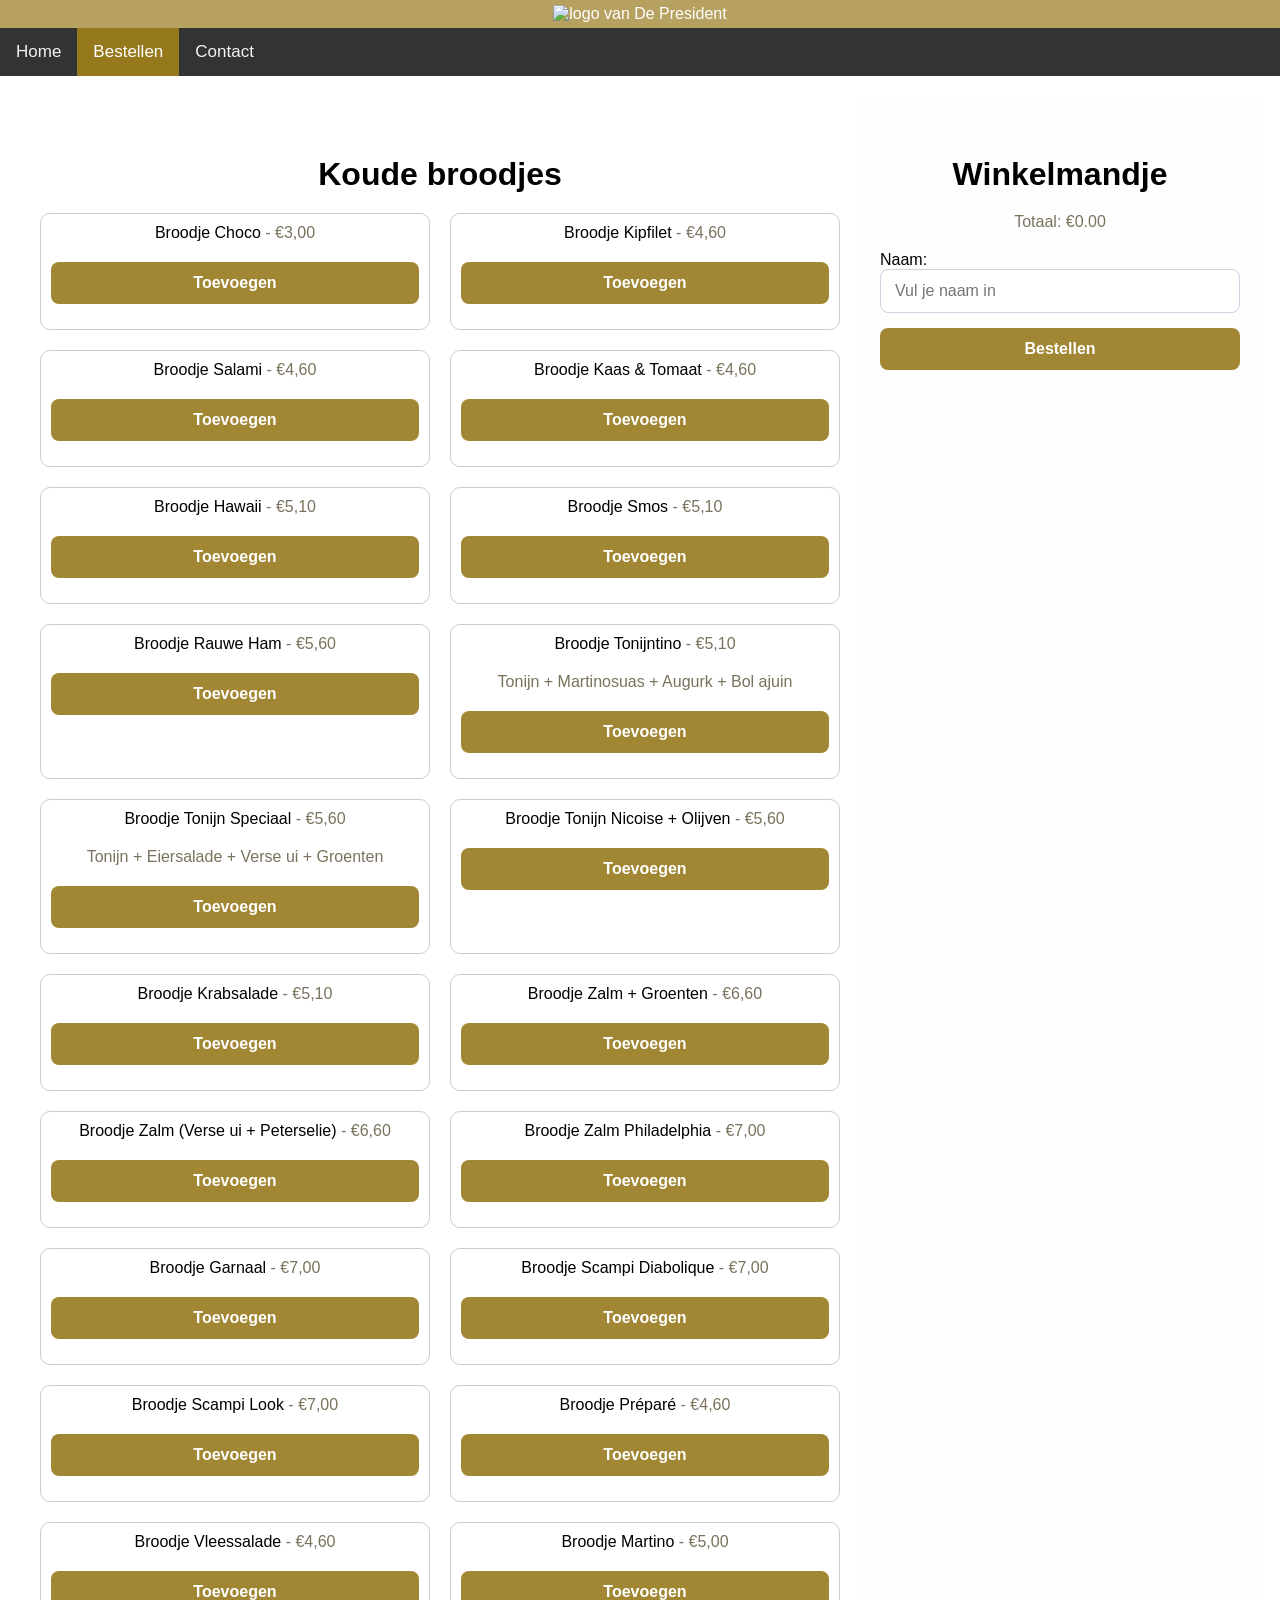
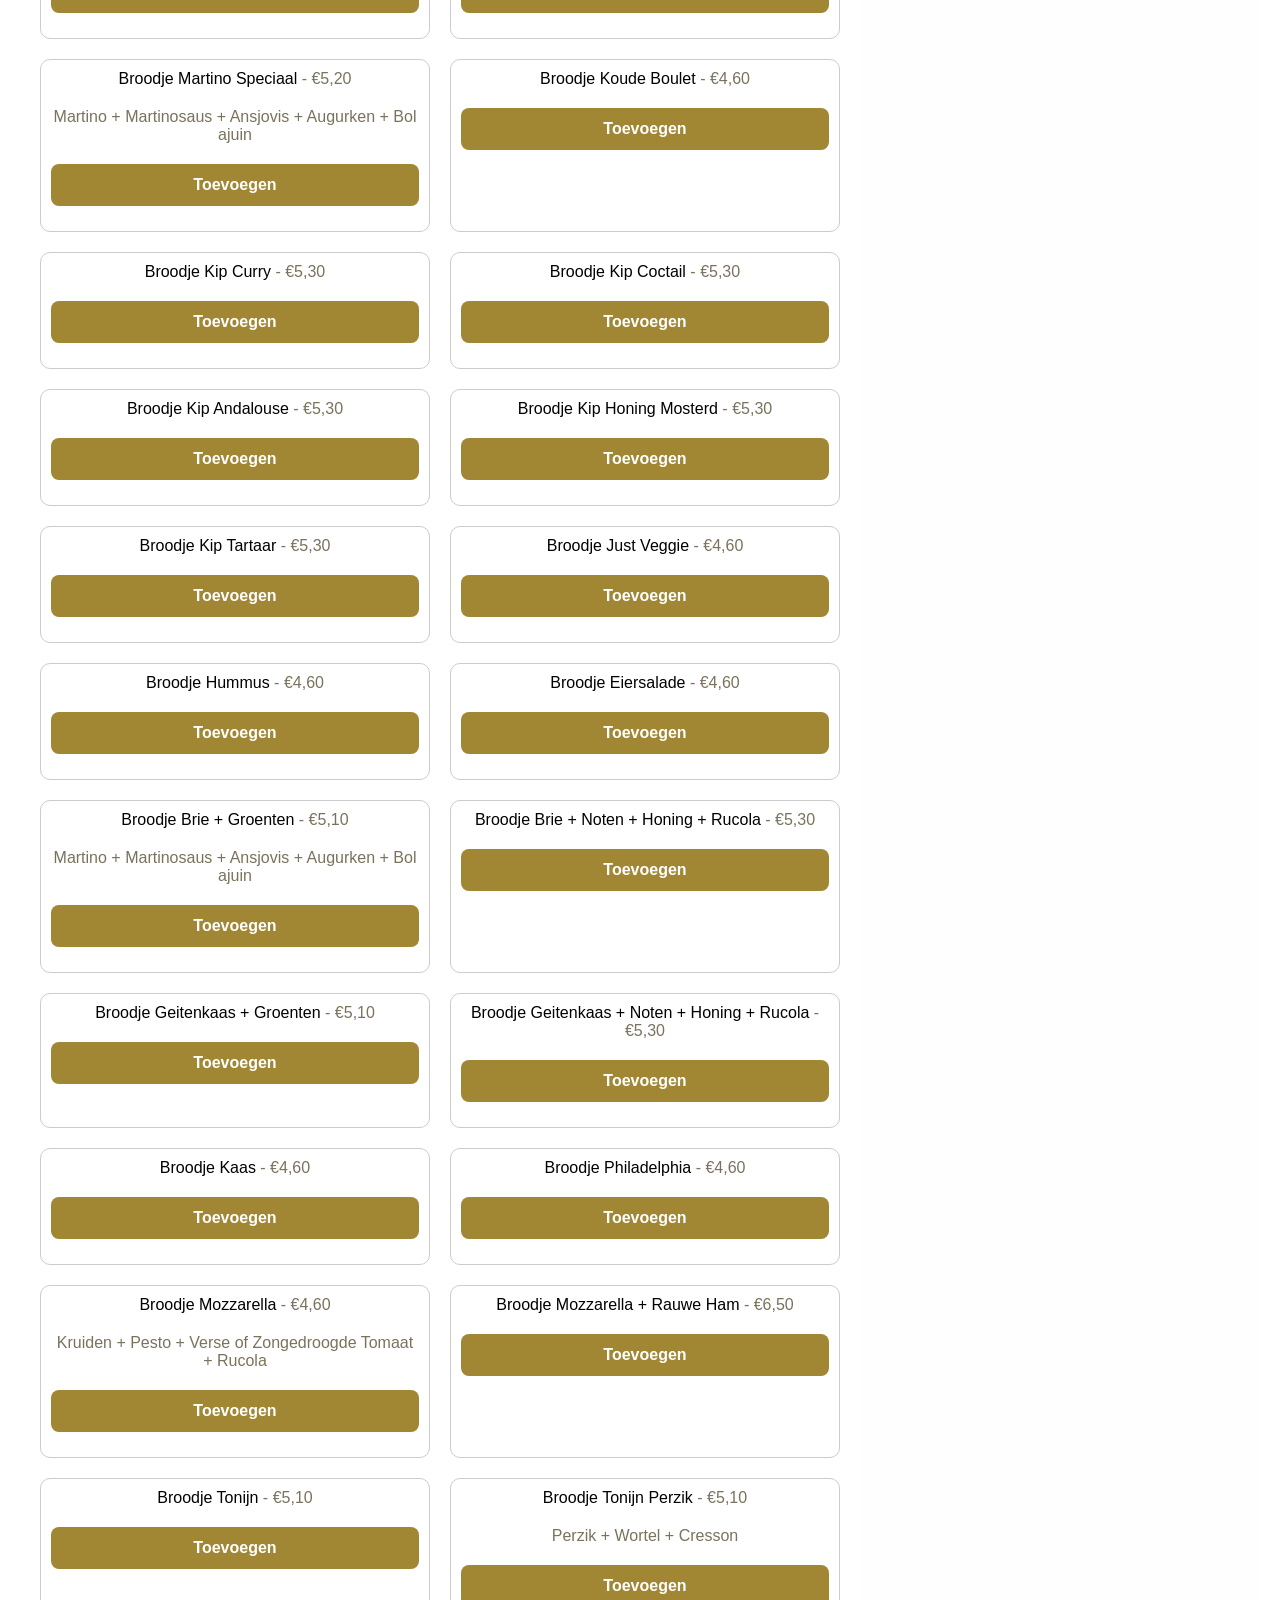
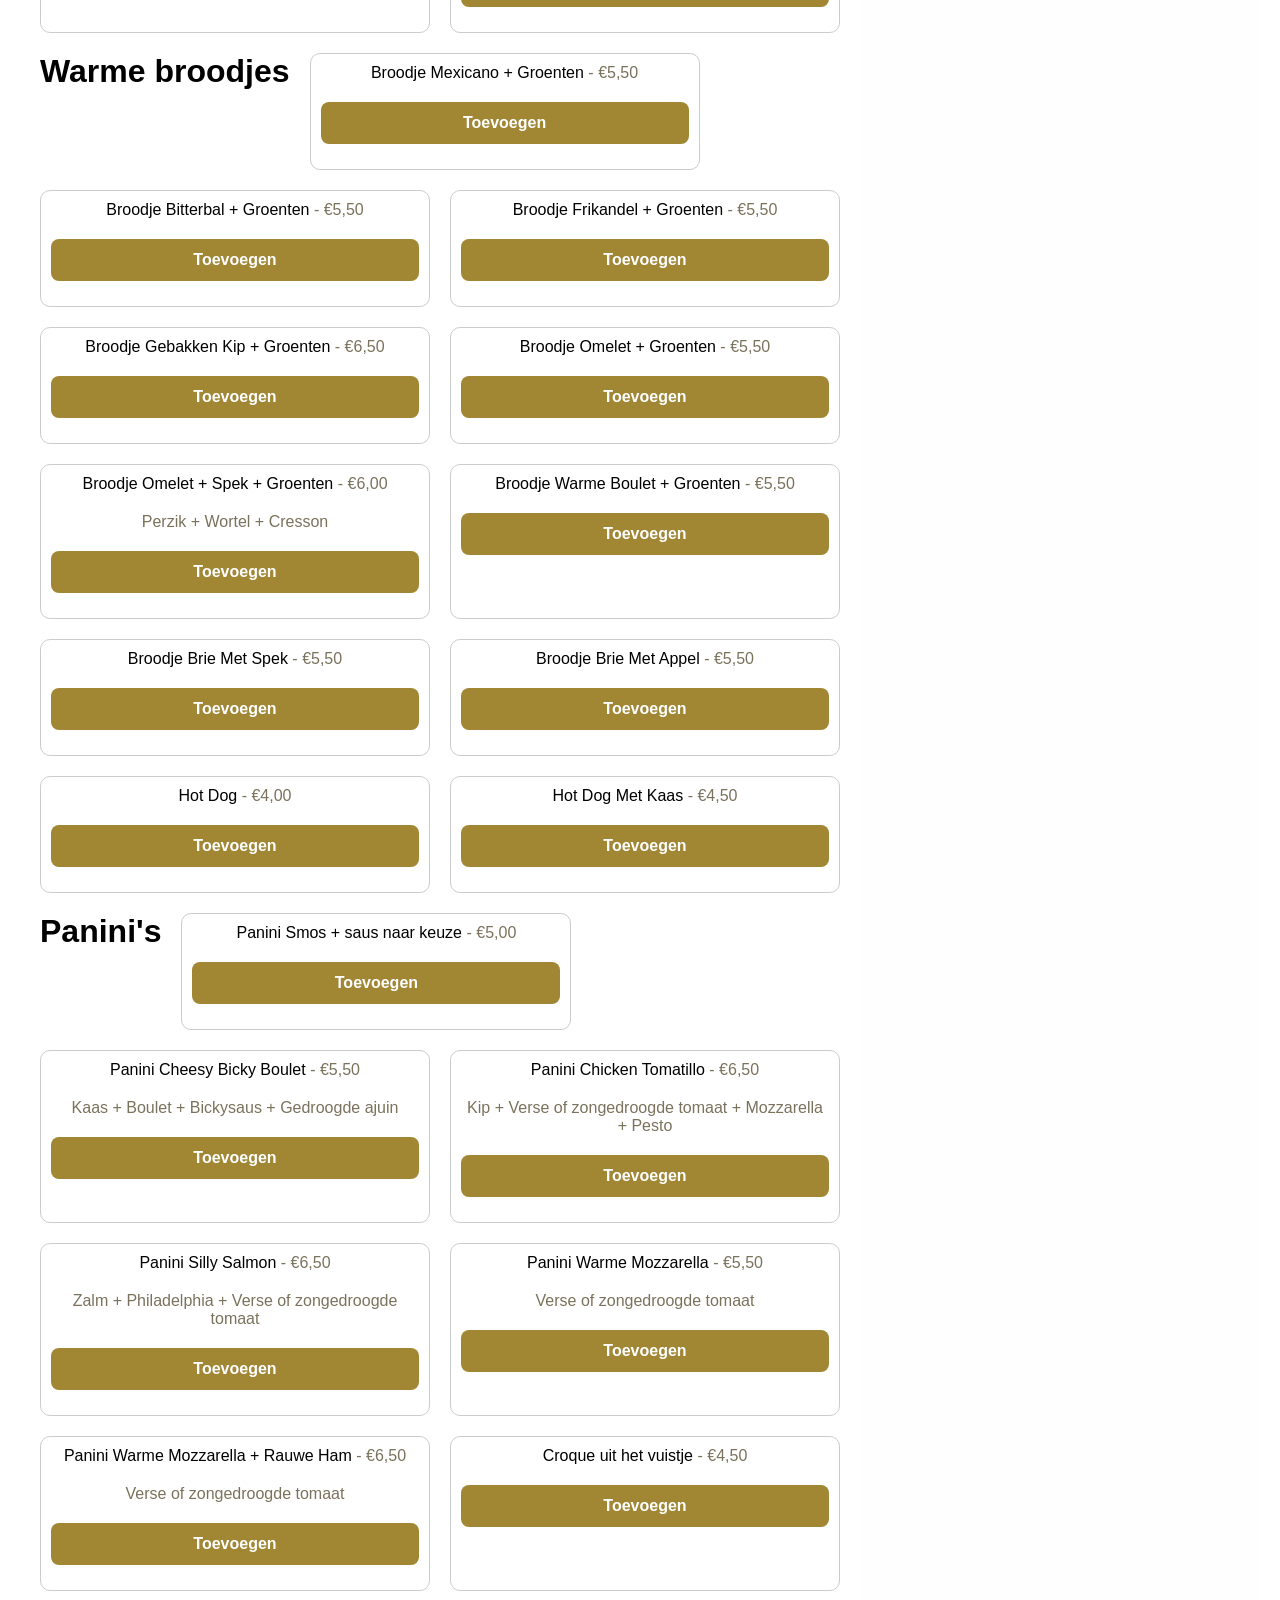
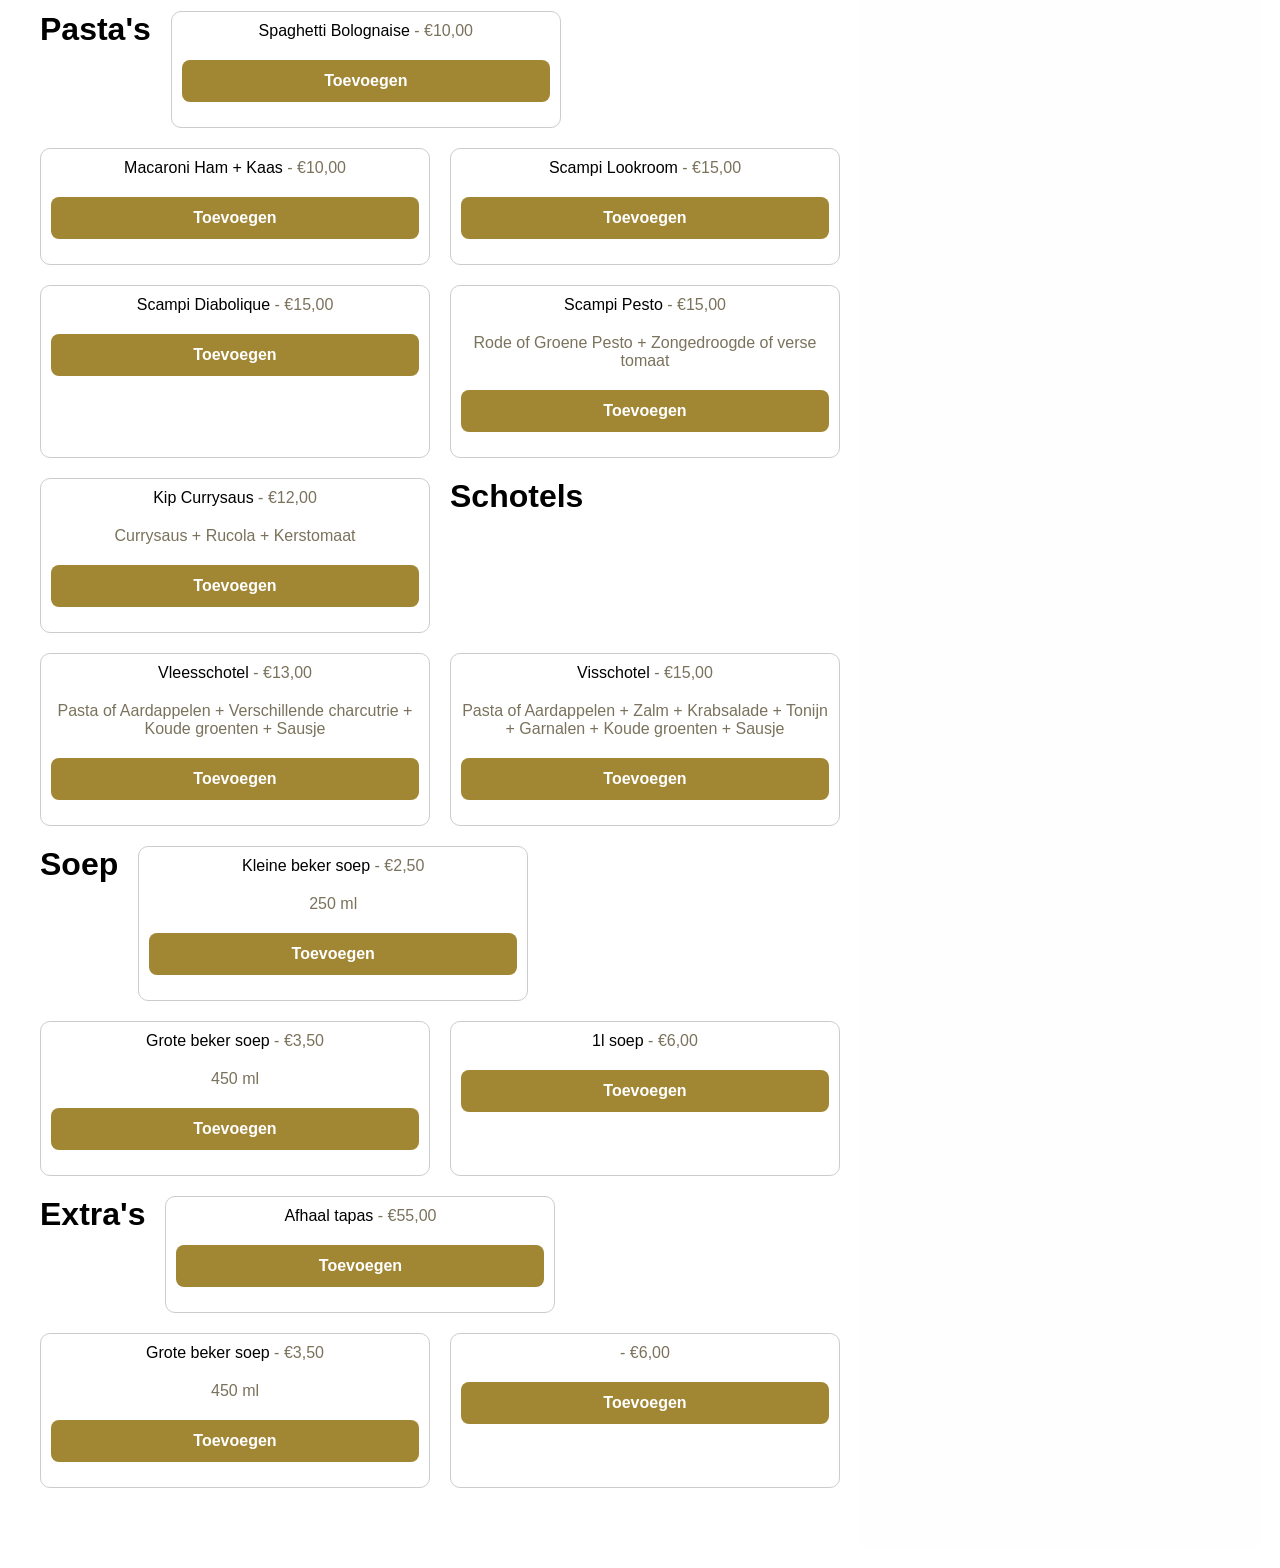
==== bestellen.html @ c8ea657c "Add files via upload" ====
<!DOCTYPE html>
<html lang="nl">
<head>
<meta charset="UTF-8">
<title>De President - Bestellen</title>
<link rel="stylesheet" href="style.css">
<style>
/* Specifieke styling voor bestelpagina */
main {
    display: flex;
    padding: 20px;
}
#broodjesSectie {
    flex: 2;
}
.broodjes-container {
    display: flex;
    flex-wrap: wrap; /*zorgt ervoor dat broodjes onder elkaar komen*/
    gap: 20px;
}
.broodje {
    width: calc(50% - 10px); /* twee naast elkaar */
    border: 1px solid #ccc;
    border-radius: 10px;
    padding: 10px;
}
#winkelmandjeSectie {
    flex: 1;
    max-width: 400px;
    background-color: #fefefe;
}
.popup {
    display: none;
    position: fixed;
    top: 50%; left: 50%;
    transform: translate(-50%, -50%);
    background-color: white;
    border-radius: 10px;
    padding: 5px;
    box-shadow: 0 2px 10px rgba(0,0,0,0.3);
    z-index: 1000;
    width: 600px;
    
    max-height: 80%;
    overflow-y: auto;
}
.popup label { 
    display: block; margin-top: 10px; 
}
.overlay {
    display: none;
    position: fixed; top:0; left:0;
    width:100%; height:100%;
    background: rgba(0,0,0,0.5);
    z-index: 999;
}

.popupSaus, .popupGroenten, .popupExtras {
    width: calc(50% - 10px); /* twee naast elkaar */
}

.titel {
    color: black;
}

</style>
</head>
<body>

    <header>
        <img src="image/foto_President.png" alt="logo van De President" class="logo">
    </header>

    <div class="topnav">
        <a href="index.html">Home</a>
        <a class="active" href="bestellen.html">Bestellen</a>
        <a href="contact.html">Contact</a>
    </div>

<main>
    <!-- Broodjes links -->
    <section id="broodjesSectie">
        <h2>Koude broodjes</h2>
        <div class="broodjes-container">
            <div class="broodje" data-prijs="3.00" data-naam="Broodje Choco">
                <p><span class="titel">Broodje Choco</span> - €3,00</p>
                <button onclick="openPopup(this)">Toevoegen</button>
            </div>
            <div class="broodje" data-prijs="4.60" data-naam="Broodje Kipfilet">
                <p><span class="titel">Broodje Kipfilet</span> - €4,60</p>
                <button onclick="openPopup(this)">Toevoegen</button>
            </div>
            <div class="broodje" data-prijs="4.60" data-naam="Broodje Salami">
                <p><span class="titel">Broodje Salami</span> - €4,60</p>
                <button onclick="openPopup(this)">Toevoegen</button>
            </div>
            <div class="broodje" data-prijs="4.60" data-naam="Broodje Hesp">
                <p><span class="titel">Broodje Kaas & Tomaat</span> - €4,60</p>
                <button onclick="openPopup(this)">Toevoegen</button>
            </div>
            <div class="broodje" data-prijs="5.10" data-naam="Broodje Hawaii">
                <p><span class="titel">Broodje Hawaii</span> - €5,10</p>
                <button onclick="openPopup(this)">Toevoegen</button>
            </div>
            <div class="broodje" data-prijs="5.10" data-naam="Broodje Smos">
                <p><span class="titel">Broodje Smos</span> - €5,10</p>
                <button onclick="openPopup(this)">Toevoegen</button>
            </div>
            <div class="broodje" data-prijs="5.60" data-naam="Broodje Rauwe Ham">
                <p><span class="titel">Broodje Rauwe Ham</span> - €5,60</p>
                <button onclick="openPopup(this)">Toevoegen</button>
            </div>
            <div class="broodje" data-prijs="5.10" data-naam="Broodje Tonijntino">
                <p><span class="titel">Broodje Tonijntino</span> - €5,10</p>
                <p>Tonijn + Martinosuas + Augurk + Bol ajuin</p>
                <button onclick="openPopup(this)">Toevoegen</button>
            </div>
            <div class="broodje" data-prijs="5.60" data-naam="Broodje Tonijn Speciaal">
                <p><span class="titel">Broodje Tonijn Speciaal</span> - €5,60</p>
                <p>Tonijn + Eiersalade + Verse ui + Groenten</p>
                <button onclick="openPopup(this)">Toevoegen</button>
            </div>
            <div class="broodje" data-prijs="5.60" data-naam="Broodje Tonijn Nicoise + Olijven">
                <p><span class="titel">Broodje Tonijn Nicoise + Olijven</span> - €5,60</p>
                <button onclick="openPopup(this)">Toevoegen</button>
            </div>
            <div class="broodje" data-prijs="5.10" data-naam="Broodje Krabsalade">
                <p><span class="titel">Broodje Krabsalade</span> - €5,10</p>
                <button onclick="openPopup(this)">Toevoegen</button>
            </div>
            <div class="broodje" data-prijs="6.60" data-naam="Broodje Zalm + Groenten">
                <p><span class="titel">Broodje Zalm + Groenten</span> - €6,60</p>
                <button onclick="openPopup(this)">Toevoegen</button>
            </div>
            <div class="broodje" data-prijs="6.60" data-naam="Broodje Zalm (Verse ui + Peterselie)">
                <p><span class="titel">Broodje Zalm (Verse ui + Peterselie)</span> - €6,60</p>
                <button onclick="openPopup(this)">Toevoegen</button>
            </div>
            <div class="broodje" data-prijs="7.00" data-naam="Broodje Zalm Philadelphia">
                <p><span class="titel">Broodje Zalm Philadelphia</span> - €7,00</p>
                <button onclick="openPopup(this)">Toevoegen</button>
            </div>
            <div class="broodje" data-prijs="7.00" data-naam="Broodje Garnaal">
                <p><span class="titel">Broodje Garnaal</span> - €7,00</p>
                <button onclick="openPopup(this)">Toevoegen</button>
            </div>
            <div class="broodje" data-prijs="7.00" data-naam="Broodje Scampi Diabolique">
                <p><span class="titel">Broodje Scampi Diabolique</span> - €7,00</p>
                <button onclick="openPopup(this)">Toevoegen</button>
            </div>
            <div class="broodje" data-prijs="7.00" data-naam="Broodje Scampi Look">
                <p><span class="titel">Broodje Scampi Look</span> - €7,00</p>
                <button onclick="openPopup(this)">Toevoegen</button>
            </div>
            <div class="broodje" data-prijs="4.60" data-naam="Broodje Préparé">
                <p><span class="titel">Broodje Préparé</span> - €4,60</p>
                <button onclick="openPopup(this)">Toevoegen</button>
            </div>
            <div class="broodje" data-prijs="4.60" data-naam="Broodje Vleessalade">
                <p><span class="titel">Broodje Vleessalade</span> - €4,60</p>
                <button onclick="openPopup(this)">Toevoegen</button>
            </div>
            <div class="broodje" data-prijs="5.00" data-naam="Broodje Martino">
                <p><span class="titel">Broodje Martino</span> - €5,00</p>
                <button onclick="openPopup(this)">Toevoegen</button>
            </div>
            <div class="broodje" data-prijs="5.20" data-naam="Broodje Martino Speciaal">
                <p><span class="titel">Broodje Martino Speciaal</span> - €5,20</p>
                <p>Martino + Martinosaus + Ansjovis + Augurken + Bol ajuin</p>
                <button onclick="openPopup(this)">Toevoegen</button>
            </div>
            <div class="broodje" data-prijs="4.60" data-naam="Broodje Koude Boulet">
                <p><span class="titel">Broodje Koude Boulet</span> - €4,60</p>
                <button onclick="openPopup(this)">Toevoegen</button>
            </div>
            <div class="broodje" data-prijs="5.30" data-naam="Broodje Kip Curry">
                <p><span class="titel">Broodje Kip Curry</span> - €5,30</p>
                <button onclick="openPopup(this)">Toevoegen</button>
            </div>
            <div class="broodje" data-prijs="5.30" data-naam="Broodje Kip Coctail">
                <p><span class="titel">Broodje Kip Coctail</span> - €5,30</p>
                <button onclick="openPopup(this)">Toevoegen</button>
            </div>
            <div class="broodje" data-prijs="5.30" data-naam="Broodje Kip Andalouse">
                <p><span class="titel">Broodje Kip Andalouse</span> - €5,30</p>
                <button onclick="openPopup(this)">Toevoegen</button>
            </div>
            <div class="broodje" data-prijs="5.30" data-naam="Broodje Kip Honing Mosterd">
                <p><span class="titel">Broodje Kip Honing Mosterd</span> - €5,30</p>
                <button onclick="openPopup(this)">Toevoegen</button>
            </div>
            <div class="broodje" data-prijs="5.30" data-naam="Broodje Kip Tartaar">
                <p><span class="titel">Broodje Kip Tartaar</span> - €5,30</p>
                <button onclick="openPopup(this)">Toevoegen</button>
            </div>
            <div class="broodje" data-prijs="4.60" data-naam="Broodje Just Veggie">
                <p><span class="titel">Broodje Just Veggie</span> - €4,60</p>
                <button onclick="openPopup(this)">Toevoegen</button>
            </div>
            <div class="broodje" data-prijs="4.60" data-naam="Broodje Hummus">
                <p><span class="titel">Broodje Hummus</span> - €4,60</p>
                <button onclick="openPopup(this)">Toevoegen</button>
            </div>
            <div class="broodje" data-prijs="4.60" data-naam="Broodje Eiersalade">
                <p><span class="titel">Broodje Eiersalade</span> - €4,60</p>
                <button onclick="openPopup(this)">Toevoegen</button>
            </div>
            <div class="broodje" data-prijs="5.10" data-naam="Broodje Brie + Groenten">
                <p><span class="titel">Broodje Brie + Groenten</span> - €5,10</p>
                <p>Martino + Martinosaus + Ansjovis + Augurken + Bol ajuin</p>
                <button onclick="openPopup(this)">Toevoegen</button>
            </div>
            <div class="broodje" data-prijs="5.30" data-naam="Broodje Brie + Noten + Honing + Rucola">
                <p><span class="titel">Broodje Brie + Noten + Honing + Rucola</span> - €5,30</p>
                <button onclick="openPopup(this)">Toevoegen</button>
            </div>
            <div class="broodje" data-prijs="5.10" data-naam="Broodje Geitenkaas + Groenten">
                <p><span class="titel">Broodje Geitenkaas + Groenten</span> - €5,10</p>
                <button onclick="openPopup(this)">Toevoegen</button>
            </div>
            <div class="broodje" data-prijs="5.30" data-naam="Broodje Geitenkaas + Noten + Honing + Rucola">
                <p><span class="titel">Broodje Geitenkaas + Noten + Honing + Rucola</span> - €5,30</p>
                <button onclick="openPopup(this)">Toevoegen</button>
            </div>
            <div class="broodje" data-prijs="4.60" data-naam="Broodje Kaas">
                <p><span class="titel">Broodje Kaas</span> - €4,60</p>
                <button onclick="openPopup(this)">Toevoegen</button>
            </div>
            <div class="broodje" data-prijs="4.60" data-naam="Broodje Philadelphia">
                <p><span class="titel">Broodje Philadelphia</span> - €4,60</p>
                <button onclick="openPopup(this)">Toevoegen</button>
            </div>
            

            <div class="broodje" data-prijs="4.60" data-naam="Broodje Mozzarella">
                <p><span class="titel">Broodje Mozzarella</span> - €4,60</p>
                <p>Kruiden + Pesto + Verse of Zongedroogde Tomaat + Rucola</p>
                <button onclick="openPopup(this)">Toevoegen</button>
            </div>


            <div class="broodje" data-prijs="6.50" data-naam="Broodje Mozzarella + Rauwe Ham">
                <p><span class="titel">Broodje Mozzarella + Rauwe Ham</span> - €6,50</p>
                <button onclick="openPopup(this)">Toevoegen</button>
            </div>
            <div class="broodje" data-prijs="5.10" data-naam="Broodje Tonijn">
                <p><span class="titel">Broodje Tonijn</span> - €5,10</p>
                <button onclick="openPopup(this)">Toevoegen</button>
            </div>
            <div class="broodje" data-prijs="5.10" data-naam="Broodje Tonijn Perzik">
                <p><span class="titel">Broodje Tonijn Perzik</span> - €5,10</p>
                <p>Perzik + Wortel + Cresson</p>
                <button onclick="openPopup(this)">Toevoegen</button>
            </div>


            <h2>Warme broodjes</h2>
            <div class="broodje" data-prijs="5.50" data-naam="Broodje Maxicano + Groenten">
                <p><span class="titel">Broodje Mexicano + Groenten</span> - €5,50</p>
                <button onclick="openPopup(this)">Toevoegen</button>
            </div>
            <div class="broodje" data-prijs="5.50" data-naam="Broodje Bitterbal + Groenten">
                <p><span class="titel">Broodje Bitterbal + Groenten</span> - €5,50</p>
                <button onclick="openPopup(this)">Toevoegen</button>
            </div>
            <div class="broodje" data-prijs="5.50" data-naam="Broodje Frikandel + Groenten">
                <p><span class="titel">Broodje Frikandel + Groenten</span> - €5,50</p>
                <button onclick="openPopup(this)">Toevoegen</button>
            </div>
            <div class="broodje" data-prijs="6.00" data-naam="Broodje Gebakken Kip + Groenten">
                <p><span class="titel">Broodje Gebakken Kip + Groenten</span> - €6,50</p>
                <button onclick="openPopup(this)">Toevoegen</button>
            </div>
            <div class="broodje" data-prijs="5.50" data-naam="Broodje Omelet + Groenten">
                <p><span class="titel">Broodje Omelet + Groenten</span> - €5,50</p>
                <button onclick="openPopup(this)">Toevoegen</button>
            </div>
            <div class="broodje" data-prijs="6.00" data-naam="Broodje Omelet + Spek + Groenten">
                <p><span class="titel">Broodje Omelet + Spek + Groenten</span> - €6,00</p>
                <p>Perzik + Wortel + Cresson</p>
                <button onclick="openPopup(this)">Toevoegen</button>
            </div>
            <div class="broodje" data-prijs="5.50" data-naam="Broodje Warme Boulet + Groenten">
                <p><span class="titel">Broodje Warme Boulet + Groenten</span> - €5,50</p>
                <button onclick="openPopup(this)">Toevoegen</button>
            </div>
            <div class="broodje" data-prijs="5.50" data-naam="Broodje Brie Met Spek">
                <p><span class="titel">Broodje Brie Met Spek</span> - €5,50</p>
                <button onclick="openPopup(this)">Toevoegen</button>
            </div>
            <div class="broodje" data-prijs="5.50" data-naam="Broodje Brie Met Appel">
                <p><span class="titel">Broodje Brie Met Appel</span> - €5,50</p>
                <button onclick="openPopup(this)">Toevoegen</button>
            </div>
            <div class="broodje" data-prijs="4.00" data-naam="Hot dog">
                <p><span class="titel">Hot Dog</span> - €4,00</p>
                <button onclick="openPopup(this)">Toevoegen</button>
            </div>
            <div class="broodje" data-prijs="4.50" data-naam="Hot Dog Met Kaas">
                <p><span class="titel">Hot Dog Met Kaas</span> - €4,50</p>
                <button onclick="openPopup(this)">Toevoegen</button>
            </div>
            

            <h2>Panini's</h2>
            <div class="broodje" data-prijs="5.00" data-naam="Panini Smos + Saus naar keuze">
                <p><span class="titel">Panini Smos + saus naar keuze</span> - €5,00</p>
                <button onclick="openPopup(this)">Toevoegen</button>
            </div>
            <div class="broodje" data-prijs="5.50" data-naam="Panini Cheesy Bicky Boulet">
                <p><span class="titel">Panini Cheesy Bicky Boulet</span> - €5,50</p>
                <p>Kaas + Boulet + Bickysaus + Gedroogde ajuin</p>
                <button onclick="openPopup(this)">Toevoegen</button>
            </div>
            <div class="broodje" data-prijs="6.50" data-naam="Panini Chicken Tomatillo">
                <p><span class="titel">Panini Chicken Tomatillo</span> - €6,50</p>
                <p>Kip + Verse of zongedroogde tomaat + Mozzarella + Pesto</p>
                <button onclick="openPopup(this)">Toevoegen</button>
            </div>
            <div class="broodje" data-prijs="6.50" data-naam="Panini Silly Salmon">
                <p><span class="titel">Panini Silly Salmon</span> - €6,50</p>
                <p>Zalm + Philadelphia + Verse of zongedroogde tomaat</p>
                <button onclick="openPopup(this)">Toevoegen</button>
            </div>
            <div class="broodje" data-prijs="5.50" data-naam="Panini Warme Mozzarella">
                <p><span class="titel">Panini Warme Mozzarella</span> - €5,50</p>
                <p>Verse of zongedroogde tomaat</p>
                <button onclick="openPopup(this)">Toevoegen</button>
            </div>
            <div class="broodje" data-prijs="6.50" data-naam="Panini Warme Mozzarella + Rauwe Ham">
                <p><span class="titel">Panini Warme Mozzarella + Rauwe Ham</span> - €6,50</p>
                <p>Verse of zongedroogde tomaat</p>
                <button onclick="openPopup(this)">Toevoegen</button>
            </div>
            <div class="broodje" data-prijs="4.50" data-naam="Croque uit het vuistje">
                <p><span class="titel">Croque uit het vuistje</span> - €4,50</p>
                <button onclick="openPopup(this)">Toevoegen</button>
            </div>

            <h2>Pasta's</h2>
            <div class="broodje" data-prijs="10.00" data-naam="Spaghetti Bolognaise">
                <p><span class="titel">Spaghetti Bolognaise</span> - €10,00</p>
                <button onclick="openPopup(this)">Toevoegen</button>
            </div>
            <div class="broodje" data-prijs="10.00" data-naam="Macaroni Ham + Kaas">
                <p><span class="titel">Macaroni Ham + Kaas</span> - €10,00</p>
                <button onclick="openPopup(this)">Toevoegen</button>
            </div>
            <div class="broodje" data-prijs="15.00" data-naam="Scampi Lookroom">
                <p><span class="titel">Scampi Lookroom</span> - €15,00</p>
                <button onclick="openPopup(this)">Toevoegen</button>
            </div>
            <div class="broodje" data-prijs="15.00" data-naam="Scampi Diabolique">
                <p><span class="titel">Scampi Diabolique</span> - €15,00</p>
                <button onclick="openPopup(this)">Toevoegen</button>
            </div>
            <div class="broodje" data-prijs="15.00" data-naam="Scampi Pesto">
                <p><span class="titel">Scampi Pesto</span> - €15,00</p>
                <p>Rode of Groene Pesto + Zongedroogde of verse tomaat</p>
                <button onclick="openPopup(this)">Toevoegen</button>
            </div>
            <div class="broodje" data-prijs="12.00" data-naam="Kip Currysaus">
                <p><span class="titel">Kip Currysaus</span> - €12,00</p>
                <p>Currysaus + Rucola + Kerstomaat</p>
                <button onclick="openPopup(this)">Toevoegen</button>
            </div>

            <h2>Schotels</h2>
            <div class="broodje" data-prijs="13.00" data-naam="Vleesschotel">
                <p><span class="titel ">Vleesschotel</span> - €13,00</p>
                <p>Pasta of Aardappelen + Verschillende charcutrie + Koude groenten + Sausje</p>
                <button onclick="openPopup(this)">Toevoegen</button>
            </div>
            <div class="broodje" data-prijs="15.00" data-naam="Visschotel">
                <p><pan class="titel">Visschotel</pan> - €15,00</p>
                <p>Pasta of Aardappelen + Zalm + Krabsalade + Tonijn + Garnalen + Koude groenten + Sausje</p>
                <button onclick="openPopup(this)">Toevoegen</button>
            </div>

            <h2>Soep</h2>
            <div class="broodje" data-prijs="2.50" data-naam="Kleine beker soep">
                <p><span class="titel">Kleine beker soep</span> - €2,50</p>
                <p>250 ml</p>
                <button onclick="openPopup(this)">Toevoegen</button>
            </div>
            <div class="broodje" data-prijs="3.50" data-naam="Grote beker soep">
                <p><span class="titel">Grote beker soep</span> - €3,50</p>
                <p>450 ml</p>
                <button onclick="openPopup(this)">Toevoegen</button>
            </div>
            <div class="broodje" data-prijs="6.00" data-naam="1l soep">
                <p><span class="titel">1l soep</span> - €6,00</p>
                <button onclick="openPopup(this)">Toevoegen</button>
            </div>


            <h2>Extra's</h2>
            <div class="broodje" data-prijs="55.00" data-naam="Afhaal tapas">
                <p><span class="titel">Afhaal tapas</span> - €55,00</p>
                <button onclick="openPopup(this)">Toevoegen</button>
            </div>
            <div class="broodje" data-prijs="3.50" data-naam="Grote beker soep">
                <p><span class="titel">Grote beker soep</span> - €3,50</p>
                <p>450 ml</p>
                <button onclick="openPopup(this)">Toevoegen</button>
            </div>
            <div class="broodje" data-prijs="6.00" data-naam="1l soep">
                <p><span class="titel"></span> - €6,00</p>
                <button onclick="openPopup(this)">Toevoegen</button>
            </div>
        </div>
    </section>

    <!-- Winkelmandje rechts -->
    <section id="winkelmandjeSectie">
        <h2>Winkelmandje</h2>
        <ul id="orderList"></ul>
        <p>Totaal: €<span id="total">0.00</span></p>
        <label for="customerName">Naam:</label>
        <input type="text" id="customerName" placeholder="Vul je naam in">
        <button onclick="placeOrder()">Bestellen</button>
    </section>
</main>

<!-- Overlay voor popup -->
<div class="overlay" id="overlay" onclick="closePopup()"></div>

<!-- Popup voor opties -->
<div class="popup" id="popup">
    <h3 id="popupBroodjeNaam"></h3>
    <label>Broodtype:</label>
    <select id="popupBroodType">
        <option value="Wit">Wit</option>
        <option value="Bruin">Bruin (+€0,50)</option>
    </select>

    <label>Groenten:</label>
    <input type="checkbox" class="popupGroenten" value="Sla"> Sla
    <input type="checkbox" class="popupGroenten" value="Cresson"> Cresson
    <input type="checkbox" class="popupGroenten" value="Wortel"> Wortel
    <input type="checkbox" class="popupGroenten" value="Tomaat"> Tomaat
    <input type="checkbox" class="popupGroenten" value="Komkommer"> Komkommer
    <input type="checkbox" class="popupGroenten" value="Ei"> Ei
    <input type="checkbox" class="popupGroenten" value="Augurk"> Augurk (+€0,20)
    <input type="checkbox" class="popupGroenten" value="Ajuin"> Ajuin (+€0,20)
    <input type="checkbox" class="popupGroenten" value="Rucola"> Rucola (+€0,20)
    <input type="checkbox" class="popupGroenten" value="Peterselie"> Peterselie (+€0,20)
    <input type="checkbox" class="popupGroenten" value="Zongedroogde tomaat"> Zongedroogde Tomaat (+€0,20)
    <input type="checkbox" class="popupGroenten" value="Perzik"> Perzik (+€0,20)


    <label>Saus:</label>
    <input type="checkbox" class="popupSaus" value="Mayonaise"> Mayonaise
    <input type="checkbox" class="popupSaus" value="Ketchup"> Ketchup
    <input type="checkbox" class="popupSaus" value="Coctailsaus"> Coctailsaus
    <input type="checkbox" class="popupSaus" value="Bickysaus"> Bickysaus
    <input type="checkbox" class="popupSaus" value="Joppiesaus"> Joppiesaus
    <input type="checkbox" class="popupSaus" value="Andalouse"> Andalouse
    <input type="checkbox" class="popupSaus" value="Samouraï"> Samouraï
    <input type="checkbox" class="popupSaus" value="Mosterd"> Mosterd


    <label>Extra's:</label>
    <input type="checkbox" class="popupExtras" value="Gedroogde uitjes (+€0,60)"> Gedroogde uitjes (+€0,60)

    <label>Opmerking:</label>
    <input type="text" id="popupOpmerking" placeholder="Eventuele opmerking">

    <button onclick="addPopupToCart()">Toevoegen aan winkelmandje</button>
</div>

<script>
let totalPrice = 0;
let currentBroodje = null;

function openPopup(button) {
    currentBroodje = button.parentElement;
    document.getElementById("popupBroodjeNaam").innerText = currentBroodje.dataset.naam;
    document.getElementById("popupBroodType").value = "Wit";
    document.getElementById("popupSaus");
    document.querySelectorAll(".popupGroenten").forEach(c => c.checked=false); //gaat door elk gevonden element een voor een en kijkt of het true of false is
    document.querySelectorAll(".popupExtras").forEach(c => c.checked=false);
    document.getElementById("popupOpmerking").value = "";
    document.getElementById("overlay").style.display = "block";
    document.getElementById("popup").style.display = "block";
}

function closePopup() {
    document.getElementById("overlay").style.display = "none";
    document.getElementById("popup").style.display = "none";
}

function addPopupToCart() {
    const naam = currentBroodje.dataset.naam;
    let prijs = parseFloat(currentBroodje.dataset.prijs);

    const broodType = document.getElementById("popupBroodType").value;
    const groenten = Array.from(document.querySelectorAll(".popupGroenten:checked")).map(c => c.value);
    const saus = Array.from(document.querySelectorAll(".popupSaus:checked")).map(c => c.value);
    const extras = Array.from(document.querySelectorAll(".popupExtras:checked")).map(c => c.value);
    const opmerking = document.getElementById("popupOpmerking").value;

    if(broodType === "Bruin") prijs += 0.5;
    if(extras.includes("Gedroogde uitjes (+€0,60)")) prijs += 0.6; //controleert de waarde

    totalPrice += prijs;

    const li = document.createElement("li");
    //innertext leest de zichtbare tekst
    li.innerText = `${naam} | ${broodType} | Groenten: ${groenten.join(", ")} | Saus: ${saus} | Extra: ${extras.join(", ")} | Opmerking: ${opmerking} | €${prijs.toFixed(2)}`;
    document.getElementById("orderList").appendChild(li);

    document.getElementById("total").textContent = totalPrice.toFixed(2);
    closePopup();
}

function placeOrder() {
    const name = document.getElementById("customerName").value.trim();
    if(!name) { alert("Gelieve je naam in te vullen!"); return; }

    const orderItems = [];
    document.querySelectorAll("#orderList li").forEach(li => orderItems.push(li.innerText));
    if(orderItems.length === 0) { alert("Je hebt nog geen broodjes toegevoegd!"); return; }

    const data = {
        naam: name,
        broodje: orderItems.join(" || "),
        broodType: "-",
        groenten: [],
        saus: [],
        extras: [],
        opmerking: "-",
        totaal: totalPrice.toFixed(2)
    };

    fetch("https://script.google.com/macros/s/AKfycbzlpPK4mzBy-KLVLMRgb5v3TlA63E46UZtEe_dVphAP7fA4_9M1hKUgvVKavW5DCBHg/exec", { // <-- Vul hier je Apps Script URL in
        method: "POST",
        body: JSON.stringify(data),
        headers: { "Content-Type": "application/json" }
    })
    .then(res => res.json())
    .then(res => { //wacht tot verzoek klaar is
        alert("Bestelling succesvol geplaatst! De bazin ontvangt een melding.");
        document.getElementById("orderList").innerHTML = "";
        document.getElementById("total").textContent = "0.00";
        document.getElementById("customerName").value = "";
        totalPrice = 0;
    })
    .catch(err => {
        alert("Er ging iets mis. Probeer opnieuw.");
        console.error(err);
    });
}
</script>

</body>
</html>
---- style.css ----
* {
    margin: 0;
    padding: 0;
    box-sizing: border-box;
}

body {
    margin: 0;
    font-family: Arial, Helvetica, sans-serif;
}

.topnav {
    overflow: hidden;
    background-color: #333;
    text-align: center;
    
}

.topnav a {
    float: left;
    color: #f2f2f2;
    text-align: center;
    padding: 14px 16px;
    text-decoration: none;
    font-size: 17px;
}

.topnav a:hover {
    background-color: #ddd;
    color: black;
}

.topnav a.active {
    background-color: #96791D;
    color: white;
}

.Openingsuren {
    color: white;
}

nav {
    color: black;
}

.tekstCentraal {
    text-align: center;
}

/* ===== HEADER ===== */
header {
    background-color: #B6A161;
    color: #ffffff;
    padding: 5px 5px;
    text-align: center;
}

header h1 {
    font-size: 2.5rem;
    margin-bottom: 10px;
}

header p {
    color: #cbd5e1;
}

/* ===== NAVIGATIE ===== */
.button {
    display: flex;
    justify-content: center;
    gap: 30px;
    background-color: ffffff;
    padding: 15px 0;
    box-shadow: 0 2px 8px rgba(0, 0, 0, 0.05);
}

.button a {
    color: #3f3a2b;
    text-decoration: none;
    font-weight: 500;
    padding: 8px 12px;
    border-radius: 6px;
    transition: all 0.2s ease;
}

.button a:hover {
    background-color: #A18634;
    color: white;
}

.button a.active {
    background-color: #A18634;
    color: white;
}

/* ===== SECTIES ===== */
section {
    padding: 60px 20px;
}

section:nth-child(even) {
    background-color: #faf8f2;
}

section h2 {
    text-align: center;
    font-size: 2rem;
    margin-bottom: 20px;
}

section p {
    max-width: 800px;
    margin: 0 auto 20px;
    text-align: center;
    color: #7a725c;
}

/* ===== GRID / FOTO'S ===== */
.row {
    display: grid;
    grid-template-columns: repeat(auto-fit, minmax(250px, 1fr));
    gap: 20px;
    max-width: 1100px;
    margin: 40px auto 0;
}

.column {
    padding: 0;
}

.column img {
    border-radius: 12px;
    box-shadow: 0 10px 25px rgba(0, 0, 0, 0.08);
}

/* ===== FORMULIEREN ===== */
form {
    max-width: 500px;
    margin: 0 auto;
}

input,
textarea,
button {
    width: 100%;
    padding: 12px 14px;
    margin-bottom: 15px;
    border-radius: 8px;
    border: 1px solid #cbd5e1;
    font-size: 1rem;
}

button {
    background-color: #A18634;
    color: white;
    border: none;
    cursor: pointer;
    font-weight: 600;
}

button:hover {
    background: #1d4ed8;
}

/* ===== FOOTER ===== */
.footer {
    background-color: #B6A161;
    color: #e5e7eb;
    padding: 50px 20px 20px;
}

.footer-container {
    max-width: 1100px;
    margin: 0 auto;
    display: grid;
    grid-template-columns: repeat(auto-fit, minmax(220px, 1fr));
    gap: 30px;
}

.footer-section h3 {
    color: white;
    margin-bottom: 10px;
}

.footer-section p {
    font-size: 14px;
    color: #cbd5e1;
}

.footer-bottom {
    text-align: center;
    margin-top: 40px;
    padding-top: 20px;
    border-top: 1px solid #334155;
    font-size: 13px;
    color: #94a3b8;
}

@media screen and (max-width: 600px) {


    .col-40,
    .col-60,
    main {
        width: 100%;
        margin-top: 0;
    }
    
    button {
        width: 100%;
    }

    .col-40 {
        text-align: left;
    }
}
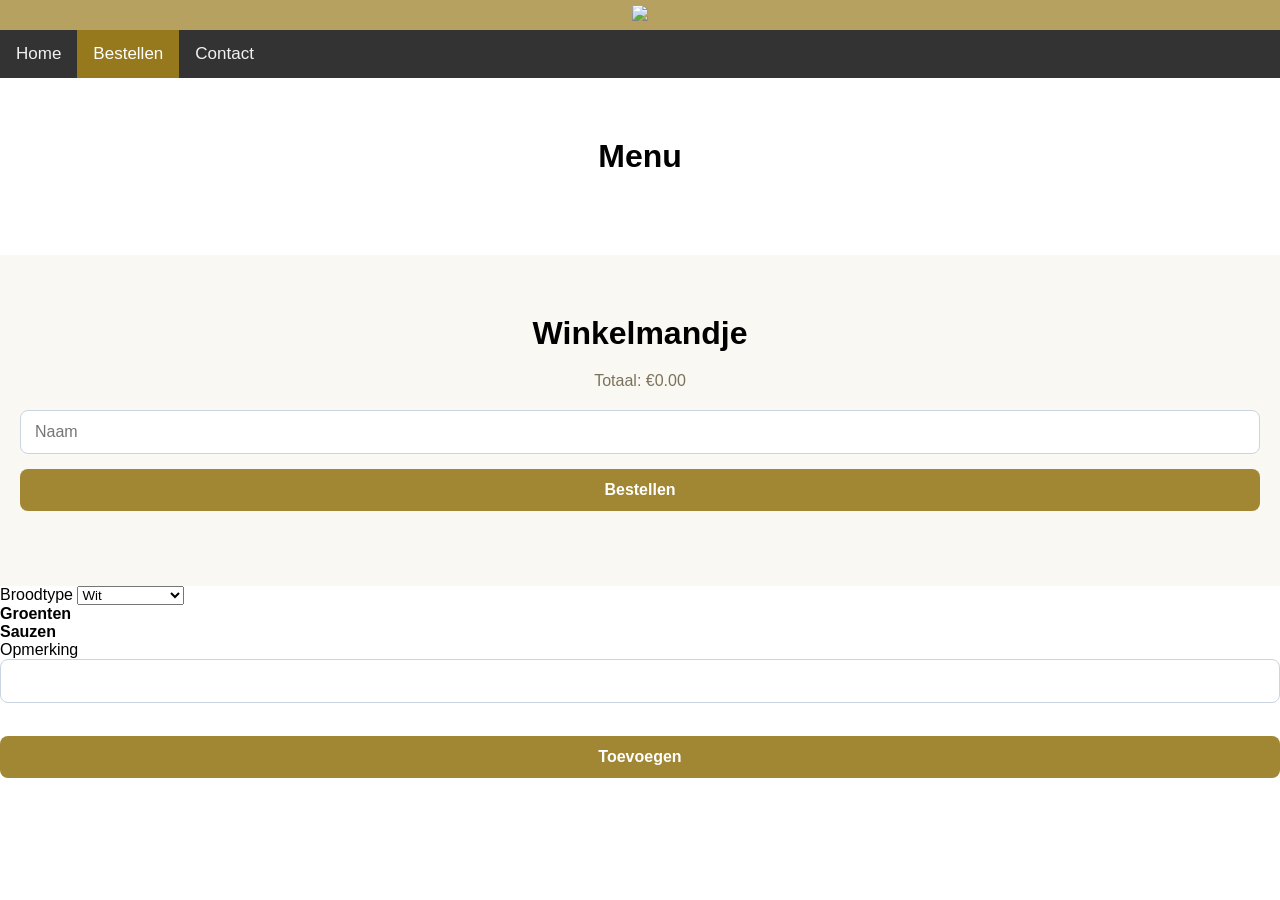
==== commit ea86a6e2: "Add files via upload" ====
--- a/bestellen.html
+++ b/bestellen.html
@@ -1,74 +1,20 @@
 <!DOCTYPE html>
-<html lang="nl">
+<html lang="nl-be">
+
 <head>
-<meta charset="UTF-8">
-<title>De President - Bestellen</title>
-<link rel="stylesheet" href="style.css">
-<style>
-/* Specifieke styling voor bestelpagina */
-main {
-    display: flex;
-    padding: 20px;
-}
-#broodjesSectie {
-    flex: 2;
-}
-.broodjes-container {
-    display: flex;
-    flex-wrap: wrap; /*zorgt ervoor dat broodjes onder elkaar komen*/
-    gap: 20px;
-}
-.broodje {
-    width: calc(50% - 10px); /* twee naast elkaar */
-    border: 1px solid #ccc;
-    border-radius: 10px;
-    padding: 10px;
-}
-#winkelmandjeSectie {
-    flex: 1;
-    max-width: 400px;
-    background-color: #fefefe;
-}
-.popup {
-    display: none;
-    position: fixed;
-    top: 50%; left: 50%;
-    transform: translate(-50%, -50%);
-    background-color: white;
-    border-radius: 10px;
-    padding: 5px;
-    box-shadow: 0 2px 10px rgba(0,0,0,0.3);
-    z-index: 1000;
-    width: 600px;
-    
-    max-height: 80%;
-    overflow-y: auto;
-}
-.popup label { 
-    display: block; margin-top: 10px; 
-}
-.overlay {
-    display: none;
-    position: fixed; top:0; left:0;
-    width:100%; height:100%;
-    background: rgba(0,0,0,0.5);
-    z-index: 999;
-}
-
-.popupSaus, .popupGroenten, .popupExtras {
-    width: calc(50% - 10px); /* twee naast elkaar */
-}
-
-.titel {
-    color: black;
-}
-
-</style>
+    <meta charset="UTF-8">
+    <meta name="viewport" content="width=device-width, initial-scale=1.0">
+    <title>De President - Bestellen</title>
+
+    <link rel="stylesheet" href="style.css">
+
+
 </head>
-<body>
+
+<body class="page-bestellen">
 
     <header>
-        <img src="image/foto_President.png" alt="logo van De President" class="logo">
+        <img src="image/foto_President.png" class="logo">
     </header>
 
     <div class="topnav">
@@ -77,481 +23,383 @@
         <a href="contact.html">Contact</a>
     </div>
 
-<main>
-    <!-- Broodjes links -->
-    <section id="broodjesSectie">
-        <h2>Koude broodjes</h2>
-        <div class="broodjes-container">
-            <div class="broodje" data-prijs="3.00" data-naam="Broodje Choco">
-                <p><span class="titel">Broodje Choco</span> - €3,00</p>
-                <button onclick="openPopup(this)">Toevoegen</button>
+    <main class="bestellen-page">
+
+        <section id="broodjesSectie">
+            <h2>Menu</h2>
+            <div id="categorieFilters"></div>
+            <div id="broodjesContainer" class="broodjes-container"></div>
+        </section>
+
+        <section id="winkelmandjeSectie">
+            <h2>Winkelmandje</h2>
+
+            <ul id="orderList"></ul>
+            <p>Totaal: €<span id="total">0.00</span></p>
+
+            <div class="order-box">
+                <input type="text" id="customerName" placeholder="Naam">
+                <button class="order-btn" onclick="placeOrder()">Bestellen</button>
             </div>
-            <div class="broodje" data-prijs="4.60" data-naam="Broodje Kipfilet">
-                <p><span class="titel">Broodje Kipfilet</span> - €4,60</p>
-                <button onclick="openPopup(this)">Toevoegen</button>
+        </section>
+
+    </main>
+
+    <div class="overlay" id="overlay" onclick="closePopup()"></div>
+
+    <div class="popup" id="popup">
+
+        <h3 id="popupBroodjeNaam"></h3>
+
+        <label>Broodtype</label>
+        <select id="popupBroodType">
+            <option value="Wit">Wit</option>
+            <option value="Bruin">Bruin (+€0,50)</option>
+        </select>
+
+        <div class="popup-content">
+
+            <div class="popup-column" id="popupGroentenContainer">
+                <strong>Groenten</strong>
             </div>
-            <div class="broodje" data-prijs="4.60" data-naam="Broodje Salami">
-                <p><span class="titel">Broodje Salami</span> - €4,60</p>
-                <button onclick="openPopup(this)">Toevoegen</button>
+
+            <div class="popup-column" id="popupSauzenContainer">
+                <strong>Sauzen</strong>
             </div>
-            <div class="broodje" data-prijs="4.60" data-naam="Broodje Hesp">
-                <p><span class="titel">Broodje Kaas & Tomaat</span> - €4,60</p>
-                <button onclick="openPopup(this)">Toevoegen</button>
-            </div>
-            <div class="broodje" data-prijs="5.10" data-naam="Broodje Hawaii">
-                <p><span class="titel">Broodje Hawaii</span> - €5,10</p>
-                <button onclick="openPopup(this)">Toevoegen</button>
-            </div>
-            <div class="broodje" data-prijs="5.10" data-naam="Broodje Smos">
-                <p><span class="titel">Broodje Smos</span> - €5,10</p>
-                <button onclick="openPopup(this)">Toevoegen</button>
-            </div>
-            <div class="broodje" data-prijs="5.60" data-naam="Broodje Rauwe Ham">
-                <p><span class="titel">Broodje Rauwe Ham</span> - €5,60</p>
-                <button onclick="openPopup(this)">Toevoegen</button>
-            </div>
-            <div class="broodje" data-prijs="5.10" data-naam="Broodje Tonijntino">
-                <p><span class="titel">Broodje Tonijntino</span> - €5,10</p>
-                <p>Tonijn + Martinosuas + Augurk + Bol ajuin</p>
-                <button onclick="openPopup(this)">Toevoegen</button>
-            </div>
-            <div class="broodje" data-prijs="5.60" data-naam="Broodje Tonijn Speciaal">
-                <p><span class="titel">Broodje Tonijn Speciaal</span> - €5,60</p>
-                <p>Tonijn + Eiersalade + Verse ui + Groenten</p>
-                <button onclick="openPopup(this)">Toevoegen</button>
-            </div>
-            <div class="broodje" data-prijs="5.60" data-naam="Broodje Tonijn Nicoise + Olijven">
-                <p><span class="titel">Broodje Tonijn Nicoise + Olijven</span> - €5,60</p>
-                <button onclick="openPopup(this)">Toevoegen</button>
-            </div>
-            <div class="broodje" data-prijs="5.10" data-naam="Broodje Krabsalade">
-                <p><span class="titel">Broodje Krabsalade</span> - €5,10</p>
-                <button onclick="openPopup(this)">Toevoegen</button>
-            </div>
-            <div class="broodje" data-prijs="6.60" data-naam="Broodje Zalm + Groenten">
-                <p><span class="titel">Broodje Zalm + Groenten</span> - €6,60</p>
-                <button onclick="openPopup(this)">Toevoegen</button>
-            </div>
-            <div class="broodje" data-prijs="6.60" data-naam="Broodje Zalm (Verse ui + Peterselie)">
-                <p><span class="titel">Broodje Zalm (Verse ui + Peterselie)</span> - €6,60</p>
-                <button onclick="openPopup(this)">Toevoegen</button>
-            </div>
-            <div class="broodje" data-prijs="7.00" data-naam="Broodje Zalm Philadelphia">
-                <p><span class="titel">Broodje Zalm Philadelphia</span> - €7,00</p>
-                <button onclick="openPopup(this)">Toevoegen</button>
-            </div>
-            <div class="broodje" data-prijs="7.00" data-naam="Broodje Garnaal">
-                <p><span class="titel">Broodje Garnaal</span> - €7,00</p>
-                <button onclick="openPopup(this)">Toevoegen</button>
-            </div>
-            <div class="broodje" data-prijs="7.00" data-naam="Broodje Scampi Diabolique">
-                <p><span class="titel">Broodje Scampi Diabolique</span> - €7,00</p>
-                <button onclick="openPopup(this)">Toevoegen</button>
-            </div>
-            <div class="broodje" data-prijs="7.00" data-naam="Broodje Scampi Look">
-                <p><span class="titel">Broodje Scampi Look</span> - €7,00</p>
-                <button onclick="openPopup(this)">Toevoegen</button>
-            </div>
-            <div class="broodje" data-prijs="4.60" data-naam="Broodje Préparé">
-                <p><span class="titel">Broodje Préparé</span> - €4,60</p>
-                <button onclick="openPopup(this)">Toevoegen</button>
-            </div>
-            <div class="broodje" data-prijs="4.60" data-naam="Broodje Vleessalade">
-                <p><span class="titel">Broodje Vleessalade</span> - €4,60</p>
-                <button onclick="openPopup(this)">Toevoegen</button>
-            </div>
-            <div class="broodje" data-prijs="5.00" data-naam="Broodje Martino">
-                <p><span class="titel">Broodje Martino</span> - €5,00</p>
-                <button onclick="openPopup(this)">Toevoegen</button>
-            </div>
-            <div class="broodje" data-prijs="5.20" data-naam="Broodje Martino Speciaal">
-                <p><span class="titel">Broodje Martino Speciaal</span> - €5,20</p>
-                <p>Martino + Martinosaus + Ansjovis + Augurken + Bol ajuin</p>
-                <button onclick="openPopup(this)">Toevoegen</button>
-            </div>
-            <div class="broodje" data-prijs="4.60" data-naam="Broodje Koude Boulet">
-                <p><span class="titel">Broodje Koude Boulet</span> - €4,60</p>
-                <button onclick="openPopup(this)">Toevoegen</button>
-            </div>
-            <div class="broodje" data-prijs="5.30" data-naam="Broodje Kip Curry">
-                <p><span class="titel">Broodje Kip Curry</span> - €5,30</p>
-                <button onclick="openPopup(this)">Toevoegen</button>
-            </div>
-            <div class="broodje" data-prijs="5.30" data-naam="Broodje Kip Coctail">
-                <p><span class="titel">Broodje Kip Coctail</span> - €5,30</p>
-                <button onclick="openPopup(this)">Toevoegen</button>
-            </div>
-            <div class="broodje" data-prijs="5.30" data-naam="Broodje Kip Andalouse">
-                <p><span class="titel">Broodje Kip Andalouse</span> - €5,30</p>
-                <button onclick="openPopup(this)">Toevoegen</button>
-            </div>
-            <div class="broodje" data-prijs="5.30" data-naam="Broodje Kip Honing Mosterd">
-                <p><span class="titel">Broodje Kip Honing Mosterd</span> - €5,30</p>
-                <button onclick="openPopup(this)">Toevoegen</button>
-            </div>
-            <div class="broodje" data-prijs="5.30" data-naam="Broodje Kip Tartaar">
-                <p><span class="titel">Broodje Kip Tartaar</span> - €5,30</p>
-                <button onclick="openPopup(this)">Toevoegen</button>
-            </div>
-            <div class="broodje" data-prijs="4.60" data-naam="Broodje Just Veggie">
-                <p><span class="titel">Broodje Just Veggie</span> - €4,60</p>
-                <button onclick="openPopup(this)">Toevoegen</button>
-            </div>
-            <div class="broodje" data-prijs="4.60" data-naam="Broodje Hummus">
-                <p><span class="titel">Broodje Hummus</span> - €4,60</p>
-                <button onclick="openPopup(this)">Toevoegen</button>
-            </div>
-            <div class="broodje" data-prijs="4.60" data-naam="Broodje Eiersalade">
-                <p><span class="titel">Broodje Eiersalade</span> - €4,60</p>
-                <button onclick="openPopup(this)">Toevoegen</button>
-            </div>
-            <div class="broodje" data-prijs="5.10" data-naam="Broodje Brie + Groenten">
-                <p><span class="titel">Broodje Brie + Groenten</span> - €5,10</p>
-                <p>Martino + Martinosaus + Ansjovis + Augurken + Bol ajuin</p>
-                <button onclick="openPopup(this)">Toevoegen</button>
-            </div>
-            <div class="broodje" data-prijs="5.30" data-naam="Broodje Brie + Noten + Honing + Rucola">
-                <p><span class="titel">Broodje Brie + Noten + Honing + Rucola</span> - €5,30</p>
-                <button onclick="openPopup(this)">Toevoegen</button>
-            </div>
-            <div class="broodje" data-prijs="5.10" data-naam="Broodje Geitenkaas + Groenten">
-                <p><span class="titel">Broodje Geitenkaas + Groenten</span> - €5,10</p>
-                <button onclick="openPopup(this)">Toevoegen</button>
-            </div>
-            <div class="broodje" data-prijs="5.30" data-naam="Broodje Geitenkaas + Noten + Honing + Rucola">
-                <p><span class="titel">Broodje Geitenkaas + Noten + Honing + Rucola</span> - €5,30</p>
-                <button onclick="openPopup(this)">Toevoegen</button>
-            </div>
-            <div class="broodje" data-prijs="4.60" data-naam="Broodje Kaas">
-                <p><span class="titel">Broodje Kaas</span> - €4,60</p>
-                <button onclick="openPopup(this)">Toevoegen</button>
-            </div>
-            <div class="broodje" data-prijs="4.60" data-naam="Broodje Philadelphia">
-                <p><span class="titel">Broodje Philadelphia</span> - €4,60</p>
-                <button onclick="openPopup(this)">Toevoegen</button>
-            </div>
-            
-
-            <div class="broodje" data-prijs="4.60" data-naam="Broodje Mozzarella">
-                <p><span class="titel">Broodje Mozzarella</span> - €4,60</p>
-                <p>Kruiden + Pesto + Verse of Zongedroogde Tomaat + Rucola</p>
-                <button onclick="openPopup(this)">Toevoegen</button>
-            </div>
-
-
-            <div class="broodje" data-prijs="6.50" data-naam="Broodje Mozzarella + Rauwe Ham">
-                <p><span class="titel">Broodje Mozzarella + Rauwe Ham</span> - €6,50</p>
-                <button onclick="openPopup(this)">Toevoegen</button>
-            </div>
-            <div class="broodje" data-prijs="5.10" data-naam="Broodje Tonijn">
-                <p><span class="titel">Broodje Tonijn</span> - €5,10</p>
-                <button onclick="openPopup(this)">Toevoegen</button>
-            </div>
-            <div class="broodje" data-prijs="5.10" data-naam="Broodje Tonijn Perzik">
-                <p><span class="titel">Broodje Tonijn Perzik</span> - €5,10</p>
-                <p>Perzik + Wortel + Cresson</p>
-                <button onclick="openPopup(this)">Toevoegen</button>
-            </div>
-
-
-            <h2>Warme broodjes</h2>
-            <div class="broodje" data-prijs="5.50" data-naam="Broodje Maxicano + Groenten">
-                <p><span class="titel">Broodje Mexicano + Groenten</span> - €5,50</p>
-                <button onclick="openPopup(this)">Toevoegen</button>
-            </div>
-            <div class="broodje" data-prijs="5.50" data-naam="Broodje Bitterbal + Groenten">
-                <p><span class="titel">Broodje Bitterbal + Groenten</span> - €5,50</p>
-                <button onclick="openPopup(this)">Toevoegen</button>
-            </div>
-            <div class="broodje" data-prijs="5.50" data-naam="Broodje Frikandel + Groenten">
-                <p><span class="titel">Broodje Frikandel + Groenten</span> - €5,50</p>
-                <button onclick="openPopup(this)">Toevoegen</button>
-            </div>
-            <div class="broodje" data-prijs="6.00" data-naam="Broodje Gebakken Kip + Groenten">
-                <p><span class="titel">Broodje Gebakken Kip + Groenten</span> - €6,50</p>
-                <button onclick="openPopup(this)">Toevoegen</button>
-            </div>
-            <div class="broodje" data-prijs="5.50" data-naam="Broodje Omelet + Groenten">
-                <p><span class="titel">Broodje Omelet + Groenten</span> - €5,50</p>
-                <button onclick="openPopup(this)">Toevoegen</button>
-            </div>
-            <div class="broodje" data-prijs="6.00" data-naam="Broodje Omelet + Spek + Groenten">
-                <p><span class="titel">Broodje Omelet + Spek + Groenten</span> - €6,00</p>
-                <p>Perzik + Wortel + Cresson</p>
-                <button onclick="openPopup(this)">Toevoegen</button>
-            </div>
-            <div class="broodje" data-prijs="5.50" data-naam="Broodje Warme Boulet + Groenten">
-                <p><span class="titel">Broodje Warme Boulet + Groenten</span> - €5,50</p>
-                <button onclick="openPopup(this)">Toevoegen</button>
-            </div>
-            <div class="broodje" data-prijs="5.50" data-naam="Broodje Brie Met Spek">
-                <p><span class="titel">Broodje Brie Met Spek</span> - €5,50</p>
-                <button onclick="openPopup(this)">Toevoegen</button>
-            </div>
-            <div class="broodje" data-prijs="5.50" data-naam="Broodje Brie Met Appel">
-                <p><span class="titel">Broodje Brie Met Appel</span> - €5,50</p>
-                <button onclick="openPopup(this)">Toevoegen</button>
-            </div>
-            <div class="broodje" data-prijs="4.00" data-naam="Hot dog">
-                <p><span class="titel">Hot Dog</span> - €4,00</p>
-                <button onclick="openPopup(this)">Toevoegen</button>
-            </div>
-            <div class="broodje" data-prijs="4.50" data-naam="Hot Dog Met Kaas">
-                <p><span class="titel">Hot Dog Met Kaas</span> - €4,50</p>
-                <button onclick="openPopup(this)">Toevoegen</button>
-            </div>
-            
-
-            <h2>Panini's</h2>
-            <div class="broodje" data-prijs="5.00" data-naam="Panini Smos + Saus naar keuze">
-                <p><span class="titel">Panini Smos + saus naar keuze</span> - €5,00</p>
-                <button onclick="openPopup(this)">Toevoegen</button>
-            </div>
-            <div class="broodje" data-prijs="5.50" data-naam="Panini Cheesy Bicky Boulet">
-                <p><span class="titel">Panini Cheesy Bicky Boulet</span> - €5,50</p>
-                <p>Kaas + Boulet + Bickysaus + Gedroogde ajuin</p>
-                <button onclick="openPopup(this)">Toevoegen</button>
-            </div>
-            <div class="broodje" data-prijs="6.50" data-naam="Panini Chicken Tomatillo">
-                <p><span class="titel">Panini Chicken Tomatillo</span> - €6,50</p>
-                <p>Kip + Verse of zongedroogde tomaat + Mozzarella + Pesto</p>
-                <button onclick="openPopup(this)">Toevoegen</button>
-            </div>
-            <div class="broodje" data-prijs="6.50" data-naam="Panini Silly Salmon">
-                <p><span class="titel">Panini Silly Salmon</span> - €6,50</p>
-                <p>Zalm + Philadelphia + Verse of zongedroogde tomaat</p>
-                <button onclick="openPopup(this)">Toevoegen</button>
-            </div>
-            <div class="broodje" data-prijs="5.50" data-naam="Panini Warme Mozzarella">
-                <p><span class="titel">Panini Warme Mozzarella</span> - €5,50</p>
-                <p>Verse of zongedroogde tomaat</p>
-                <button onclick="openPopup(this)">Toevoegen</button>
-            </div>
-            <div class="broodje" data-prijs="6.50" data-naam="Panini Warme Mozzarella + Rauwe Ham">
-                <p><span class="titel">Panini Warme Mozzarella + Rauwe Ham</span> - €6,50</p>
-                <p>Verse of zongedroogde tomaat</p>
-                <button onclick="openPopup(this)">Toevoegen</button>
-            </div>
-            <div class="broodje" data-prijs="4.50" data-naam="Croque uit het vuistje">
-                <p><span class="titel">Croque uit het vuistje</span> - €4,50</p>
-                <button onclick="openPopup(this)">Toevoegen</button>
-            </div>
-
-            <h2>Pasta's</h2>
-            <div class="broodje" data-prijs="10.00" data-naam="Spaghetti Bolognaise">
-                <p><span class="titel">Spaghetti Bolognaise</span> - €10,00</p>
-                <button onclick="openPopup(this)">Toevoegen</button>
-            </div>
-            <div class="broodje" data-prijs="10.00" data-naam="Macaroni Ham + Kaas">
-                <p><span class="titel">Macaroni Ham + Kaas</span> - €10,00</p>
-                <button onclick="openPopup(this)">Toevoegen</button>
-            </div>
-            <div class="broodje" data-prijs="15.00" data-naam="Scampi Lookroom">
-                <p><span class="titel">Scampi Lookroom</span> - €15,00</p>
-                <button onclick="openPopup(this)">Toevoegen</button>
-            </div>
-            <div class="broodje" data-prijs="15.00" data-naam="Scampi Diabolique">
-                <p><span class="titel">Scampi Diabolique</span> - €15,00</p>
-                <button onclick="openPopup(this)">Toevoegen</button>
-            </div>
-            <div class="broodje" data-prijs="15.00" data-naam="Scampi Pesto">
-                <p><span class="titel">Scampi Pesto</span> - €15,00</p>
-                <p>Rode of Groene Pesto + Zongedroogde of verse tomaat</p>
-                <button onclick="openPopup(this)">Toevoegen</button>
-            </div>
-            <div class="broodje" data-prijs="12.00" data-naam="Kip Currysaus">
-                <p><span class="titel">Kip Currysaus</span> - €12,00</p>
-                <p>Currysaus + Rucola + Kerstomaat</p>
-                <button onclick="openPopup(this)">Toevoegen</button>
-            </div>
-
-            <h2>Schotels</h2>
-            <div class="broodje" data-prijs="13.00" data-naam="Vleesschotel">
-                <p><span class="titel ">Vleesschotel</span> - €13,00</p>
-                <p>Pasta of Aardappelen + Verschillende charcutrie + Koude groenten + Sausje</p>
-                <button onclick="openPopup(this)">Toevoegen</button>
-            </div>
-            <div class="broodje" data-prijs="15.00" data-naam="Visschotel">
-                <p><pan class="titel">Visschotel</pan> - €15,00</p>
-                <p>Pasta of Aardappelen + Zalm + Krabsalade + Tonijn + Garnalen + Koude groenten + Sausje</p>
-                <button onclick="openPopup(this)">Toevoegen</button>
-            </div>
-
-            <h2>Soep</h2>
-            <div class="broodje" data-prijs="2.50" data-naam="Kleine beker soep">
-                <p><span class="titel">Kleine beker soep</span> - €2,50</p>
-                <p>250 ml</p>
-                <button onclick="openPopup(this)">Toevoegen</button>
-            </div>
-            <div class="broodje" data-prijs="3.50" data-naam="Grote beker soep">
-                <p><span class="titel">Grote beker soep</span> - €3,50</p>
-                <p>450 ml</p>
-                <button onclick="openPopup(this)">Toevoegen</button>
-            </div>
-            <div class="broodje" data-prijs="6.00" data-naam="1l soep">
-                <p><span class="titel">1l soep</span> - €6,00</p>
-                <button onclick="openPopup(this)">Toevoegen</button>
-            </div>
-
-
-            <h2>Extra's</h2>
-            <div class="broodje" data-prijs="55.00" data-naam="Afhaal tapas">
-                <p><span class="titel">Afhaal tapas</span> - €55,00</p>
-                <button onclick="openPopup(this)">Toevoegen</button>
-            </div>
-            <div class="broodje" data-prijs="3.50" data-naam="Grote beker soep">
-                <p><span class="titel">Grote beker soep</span> - €3,50</p>
-                <p>450 ml</p>
-                <button onclick="openPopup(this)">Toevoegen</button>
-            </div>
-            <div class="broodje" data-prijs="6.00" data-naam="1l soep">
-                <p><span class="titel"></span> - €6,00</p>
-                <button onclick="openPopup(this)">Toevoegen</button>
-            </div>
+
         </div>
-    </section>
-
-    <!-- Winkelmandje rechts -->
-    <section id="winkelmandjeSectie">
-        <h2>Winkelmandje</h2>
-        <ul id="orderList"></ul>
-        <p>Totaal: €<span id="total">0.00</span></p>
-        <label for="customerName">Naam:</label>
-        <input type="text" id="customerName" placeholder="Vul je naam in">
-        <button onclick="placeOrder()">Bestellen</button>
-    </section>
-</main>
-
-<!-- Overlay voor popup -->
-<div class="overlay" id="overlay" onclick="closePopup()"></div>
-
-<!-- Popup voor opties -->
-<div class="popup" id="popup">
-    <h3 id="popupBroodjeNaam"></h3>
-    <label>Broodtype:</label>
-    <select id="popupBroodType">
-        <option value="Wit">Wit</option>
-        <option value="Bruin">Bruin (+€0,50)</option>
-    </select>
-
-    <label>Groenten:</label>
-    <input type="checkbox" class="popupGroenten" value="Sla"> Sla
-    <input type="checkbox" class="popupGroenten" value="Cresson"> Cresson
-    <input type="checkbox" class="popupGroenten" value="Wortel"> Wortel
-    <input type="checkbox" class="popupGroenten" value="Tomaat"> Tomaat
-    <input type="checkbox" class="popupGroenten" value="Komkommer"> Komkommer
-    <input type="checkbox" class="popupGroenten" value="Ei"> Ei
-    <input type="checkbox" class="popupGroenten" value="Augurk"> Augurk (+€0,20)
-    <input type="checkbox" class="popupGroenten" value="Ajuin"> Ajuin (+€0,20)
-    <input type="checkbox" class="popupGroenten" value="Rucola"> Rucola (+€0,20)
-    <input type="checkbox" class="popupGroenten" value="Peterselie"> Peterselie (+€0,20)
-    <input type="checkbox" class="popupGroenten" value="Zongedroogde tomaat"> Zongedroogde Tomaat (+€0,20)
-    <input type="checkbox" class="popupGroenten" value="Perzik"> Perzik (+€0,20)
-
-
-    <label>Saus:</label>
-    <input type="checkbox" class="popupSaus" value="Mayonaise"> Mayonaise
-    <input type="checkbox" class="popupSaus" value="Ketchup"> Ketchup
-    <input type="checkbox" class="popupSaus" value="Coctailsaus"> Coctailsaus
-    <input type="checkbox" class="popupSaus" value="Bickysaus"> Bickysaus
-    <input type="checkbox" class="popupSaus" value="Joppiesaus"> Joppiesaus
-    <input type="checkbox" class="popupSaus" value="Andalouse"> Andalouse
-    <input type="checkbox" class="popupSaus" value="Samouraï"> Samouraï
-    <input type="checkbox" class="popupSaus" value="Mosterd"> Mosterd
-
-
-    <label>Extra's:</label>
-    <input type="checkbox" class="popupExtras" value="Gedroogde uitjes (+€0,60)"> Gedroogde uitjes (+€0,60)
-
-    <label>Opmerking:</label>
-    <input type="text" id="popupOpmerking" placeholder="Eventuele opmerking">
-
-    <button onclick="addPopupToCart()">Toevoegen aan winkelmandje</button>
-</div>
-
-<script>
-let totalPrice = 0;
-let currentBroodje = null;
-
-function openPopup(button) {
-    currentBroodje = button.parentElement;
-    document.getElementById("popupBroodjeNaam").innerText = currentBroodje.dataset.naam;
-    document.getElementById("popupBroodType").value = "Wit";
-    document.getElementById("popupSaus");
-    document.querySelectorAll(".popupGroenten").forEach(c => c.checked=false); //gaat door elk gevonden element een voor een en kijkt of het true of false is
-    document.querySelectorAll(".popupExtras").forEach(c => c.checked=false);
-    document.getElementById("popupOpmerking").value = "";
-    document.getElementById("overlay").style.display = "block";
-    document.getElementById("popup").style.display = "block";
-}
-
-function closePopup() {
-    document.getElementById("overlay").style.display = "none";
-    document.getElementById("popup").style.display = "none";
-}
-
-function addPopupToCart() {
-    const naam = currentBroodje.dataset.naam;
-    let prijs = parseFloat(currentBroodje.dataset.prijs);
-
-    const broodType = document.getElementById("popupBroodType").value;
-    const groenten = Array.from(document.querySelectorAll(".popupGroenten:checked")).map(c => c.value);
-    const saus = Array.from(document.querySelectorAll(".popupSaus:checked")).map(c => c.value);
-    const extras = Array.from(document.querySelectorAll(".popupExtras:checked")).map(c => c.value);
-    const opmerking = document.getElementById("popupOpmerking").value;
-
-    if(broodType === "Bruin") prijs += 0.5;
-    if(extras.includes("Gedroogde uitjes (+€0,60)")) prijs += 0.6; //controleert de waarde
-
-    totalPrice += prijs;
-
-    const li = document.createElement("li");
-    //innertext leest de zichtbare tekst
-    li.innerText = `${naam} | ${broodType} | Groenten: ${groenten.join(", ")} | Saus: ${saus} | Extra: ${extras.join(", ")} | Opmerking: ${opmerking} | €${prijs.toFixed(2)}`;
-    document.getElementById("orderList").appendChild(li);
-
-    document.getElementById("total").textContent = totalPrice.toFixed(2);
-    closePopup();
-}
-
-function placeOrder() {
-    const name = document.getElementById("customerName").value.trim();
-    if(!name) { alert("Gelieve je naam in te vullen!"); return; }
-
-    const orderItems = [];
-    document.querySelectorAll("#orderList li").forEach(li => orderItems.push(li.innerText));
-    if(orderItems.length === 0) { alert("Je hebt nog geen broodjes toegevoegd!"); return; }
-
-    const data = {
-        naam: name,
-        broodje: orderItems.join(" || "),
-        broodType: "-",
-        groenten: [],
-        saus: [],
-        extras: [],
-        opmerking: "-",
-        totaal: totalPrice.toFixed(2)
-    };
-
-    fetch("https://script.google.com/macros/s/AKfycbzlpPK4mzBy-KLVLMRgb5v3TlA63E46UZtEe_dVphAP7fA4_9M1hKUgvVKavW5DCBHg/exec", { // <-- Vul hier je Apps Script URL in
-        method: "POST",
-        body: JSON.stringify(data),
-        headers: { "Content-Type": "application/json" }
-    })
-    .then(res => res.json())
-    .then(res => { //wacht tot verzoek klaar is
-        alert("Bestelling succesvol geplaatst! De bazin ontvangt een melding.");
-        document.getElementById("orderList").innerHTML = "";
-        document.getElementById("total").textContent = "0.00";
-        document.getElementById("customerName").value = "";
-        totalPrice = 0;
-    })
-    .catch(err => {
-        alert("Er ging iets mis. Probeer opnieuw.");
-        console.error(err);
-    });
-}
-</script>
+
+        <label>Opmerking</label>
+        <input type="text" id="popupOpmerking">
+
+        <br><br>
+
+        <button onclick="addPopupToCart()">Toevoegen</button>
+
+    </div>
+
+    <script>
+
+        let selectedCategorie = "all";
+        let totalPrice = 0;
+        let currentBroodje = null;
+
+        let categorieenData = [];
+        let broodjesData = [];
+        let extrasData = [];
+        let sauzenData = [];
+
+        window.onload = function () {
+
+            //laad alle broodjes
+            fetch("http://localhost:3000/broodjes")
+                .then(r => r.json())
+                .then(data => {
+
+                    console.log("BROODJES GELOAD:", data[0]);
+
+                    broodjesData = data;
+
+                    renderBroodjes();
+                });
+
+            //laad de extras, sauzen en categorieen
+            fetch("http://localhost:3000/extras")
+                .then(r => r.json())
+                .then(data => extrasData = Array.isArray(data) ? data : []);
+
+            fetch("http://localhost:3000/sauzen")
+                .then(r => r.json())
+                .then(data => sauzenData = Array.isArray(data) ? data : []);
+
+            fetch("http://localhost:3000/categorieen")
+                .then(r => r.json())
+                .then(data => {
+                    const container = document.getElementById("categorieFilters");
+
+                    container.innerHTML = `<button class="cat-btn" onclick="filterCategorie('all')">Alles</button>`;
+
+                    data.forEach(c => {
+                        container.innerHTML += `
+                        <button class="cat-btn" onclick="filterCategorie('${c.id}')">
+                        ${c.naam}
+                        </button>`;
+                    });
+                });
+        };
+
+        //dit zorgt ervoor dat als je een categorie kiest je die broodjes krijgt
+        function filterCategorie(id) {
+            selectedCategorie = id;
+            renderBroodjes();
+        }
+
+        //als je een broodje besteld opent de popup
+        function openPopup(button) {
+
+            currentBroodje = button.closest(".broodje");
+
+            document.getElementById("popupBroodjeNaam").innerText =
+                currentBroodje.dataset.naam;
+
+            document.getElementById("popupBroodType").value = "Wit";
+            document.getElementById("popupOpmerking").value = "";
+
+            const g = document.getElementById("popupGroentenContainer");
+            const s = document.getElementById("popupSauzenContainer");
+
+            g.innerHTML = "<strong>Groenten</strong>";
+            s.innerHTML = "<strong>Sauzen</strong>";
+
+            extrasData.forEach(item => {
+                const prijs = parseFloat(item.prijs || 0);
+
+                g.innerHTML += `
+            <label>
+                <input type="checkbox" class="popupGroenten" data-prijs="${prijs}">
+                <span>${item.naam}${prijs ? ` (+€${prijs.toFixed(2)})` : ""}</span>
+            </label>`;
+            });
+
+            sauzenData.forEach(item => {
+                const prijs = parseFloat(item.prijs || 0);
+
+                s.innerHTML += `
+            <label>
+                <input type="checkbox" class="popupSaus" data-prijs="${prijs}">
+                <span>${item.naam}${prijs ? ` (+€${prijs.toFixed(2)})` : ""}</span>
+            </label>`;
+            });
+
+            document.getElementById("overlay").style.display = "block";
+            document.getElementById("popup").style.display = "block";
+        }
+
+        //functie voor in het winkelmandje te zetten
+        function addPopupToCart() {
+
+            let prijs = parseFloat(currentBroodje.dataset.prijs);
+            let naam = currentBroodje.dataset.naam;
+            let id = currentBroodje.dataset.id;
+
+            let groenten = [];
+            let sauzen = [];
+
+            let opmerking = document.getElementById("popupOpmerking").value.trim();
+
+            if (document.getElementById("popupBroodType").value === "Bruin") {
+                prijs += 0.5;
+            }
+
+            let extraInfo = {
+                groenten,
+                sauzen,
+                opmerking
+            };
+
+            document.querySelectorAll(".popupGroenten:checked").forEach(g => {
+                prijs += parseFloat(g.dataset.prijs || 0);
+                groenten.push(g.nextElementSibling.innerText);
+            });
+
+            document.querySelectorAll(".popupSaus:checked").forEach(s => {
+                prijs += parseFloat(s.dataset.prijs || 0);
+                sauzen.push(s.nextElementSibling.innerText);
+            });
+
+            totalPrice += prijs;
+
+            const li = document.createElement("li");
+            li.className = "cart-item";
+            li.dataset.id = id;
+            li.dataset.naam = naam;
+            li.dataset.prijs = prijs;
+
+            li.dataset.extra = JSON.stringify({
+                groenten,
+                sauzen,
+                opmerking
+            });
+
+            const basis = parseFloat(currentBroodje.dataset.prijs).toFixed(2);
+
+            li.innerHTML = `
+                <div>
+                    <strong>${currentBroodje.dataset.naam}</strong>
+                    <div class="cart-details">
+                        Basis: €${basis}<br>
+                        Groenten: ${groenten.length ? groenten.join(", ") : "-"}<br>
+                        Sauzen: ${sauzen.length ? sauzen.join(", ") : "-"}
+
+                        ${opmerking ? `<br>Opmerking: ${opmerking}` : ""}
+                    </div>
+                </div>
+
+                <div class="cart-right">
+                    €${prijs.toFixed(2)}
+                    <button class="delete-btn" onclick="removeItem(this)">🗑</button>
+                </div>`;
+            document.getElementById("orderList").appendChild(li);
+            document.getElementById("total").innerText = totalPrice.toFixed(2);
+
+            closePopup();
+        }
+
+        //kan je items verwijderen uit je winkelmandje
+        function removeItem(btn) {
+            const item = btn.closest(".cart-item");
+            totalPrice -= parseFloat(item.dataset.prijs);
+            item.remove();
+            document.getElementById("total").innerText = totalPrice.toFixed(2);
+        }
+
+        //sluit de popup
+        function closePopup() {
+            document.getElementById("popup").style.display = "none";
+            document.getElementById("overlay").style.display = "none";
+        }
+
+        //zorgt ervoor dat de menukaart er goed uitziet
+        function renderBroodjes() {
+
+            const container = document.getElementById("broodjesContainer");
+            container.innerHTML = "";
+
+            if (!Array.isArray(broodjesData)) return;
+
+            //filter eerst op categorie indien nodig
+            let filtered = broodjesData.filter(b => {
+                if (selectedCategorie === "all") return true;
+                return String(b.categorieen_id) === String(selectedCategorie);
+            });
+
+            //groepeer per categorie
+            const grouped = {};
+
+            filtered.forEach(b => {
+                const cat = b.categorieen_id || "onbekend";
+
+                if (!grouped[cat]) {
+                    grouped[cat] = [];
+                }
+
+                grouped[cat].push(b);
+            });
+
+            //render per categorie
+            Object.keys(grouped).forEach(catId => {
+
+                const catNaam = getCategorieNaam(catId);
+
+                const title = document.createElement("h3");
+                title.className = "category-title";
+                title.innerText = catNaam;
+
+                container.appendChild(title);
+                title.innerText = catNaam;
+                title.style.marginTop = "20px";
+
+
+                grouped[catId].forEach(b => {
+
+                    const div = document.createElement("div");
+                    div.className = "broodje";
+
+                    div.dataset.naam = b.naam;
+                    div.dataset.prijs = b.prijs;
+                    div.dataset.id = b.id;
+                    div.dataset.categorie = b.categorieen_id;
+
+                    div.innerHTML = `
+                    <div class="broodje-top">
+                        <span class="titel">${b.naam}</span>
+                        <span class="prijs">€${parseFloat(b.prijs).toFixed(2)}</span>
+                    </div>
+                    <div class="beschrijving">${b.beschrijving || ""}</div>
+                    <button onclick="openPopup(this)">Toevoegen</button>`;
+
+                    container.appendChild(div);
+                });
+            });
+        }
+
+        function getCategorieNaam(id) {
+
+            console.log("lookup id:", id);
+            console.log("categorieenData:", categorieenData);
+
+            const cat = categorieenData.find(c => String(c.id) === String(id));
+
+            return cat ? cat.naam : "Onbekend";
+        }
+
+        Promise.all([
+            fetch("http://localhost:3000/broodjes").then(r => r.json()),
+            fetch("http://localhost:3000/categorieen").then(r => r.json())
+        ]).then(([broodjes, categorieen]) => {
+
+            broodjesData = broodjes;
+            categorieenData = categorieen;
+
+            console.log("READY STATE:", broodjesData, categorieenData);
+
+            renderBroodjes();
+        });
+
+        //plaats de bestelling en komt dan op de stripe pagina
+        function placeOrder() {
+
+            const name = document.getElementById("customerName").value.trim();
+            if (!name) return alert("Naam invullen!");
+
+            const items = [];
+
+            document.querySelectorAll("#orderList li").forEach(li => {
+
+                const extra = JSON.parse(li.dataset.extra || "{}");
+
+                items.push({
+                    id: parseInt(li.dataset.id),
+                    naam: li.dataset.naam,
+                    prijs: parseFloat(li.dataset.prijs) || 0,
+                    aantal: 1,
+
+                    groenten: extra.groenten || [],
+                    sauzen: extra.sauzen || [],
+                    opmerking: extra.opmerking || ""
+                });
+            });
+
+            if (items.length === 0) {
+                return alert("Winkelmandje is leeg!");
+            }
+
+            fetch("http://localhost:3000/checkout", {
+                method: "POST",
+                headers: { "Content-Type": "application/json" },
+                body: JSON.stringify({
+                    naam: name,
+                    items: items,
+                    totale_prijs: totalPrice,
+                    betaalmethode: "card"
+                })
+            })
+                .then(res => res.json())
+                .then(data => {
+                    if (data.url) {
+                        window.location.href = data.url;
+                    } else {
+                        alert("Betaling mislukt");
+                    }
+                })
+                .catch(err => {
+                    console.error(err);
+                    alert("Server error bij checkout");
+                });
+        }
+
+    </script>
 
 </body>
-</html>
+
+</html>
